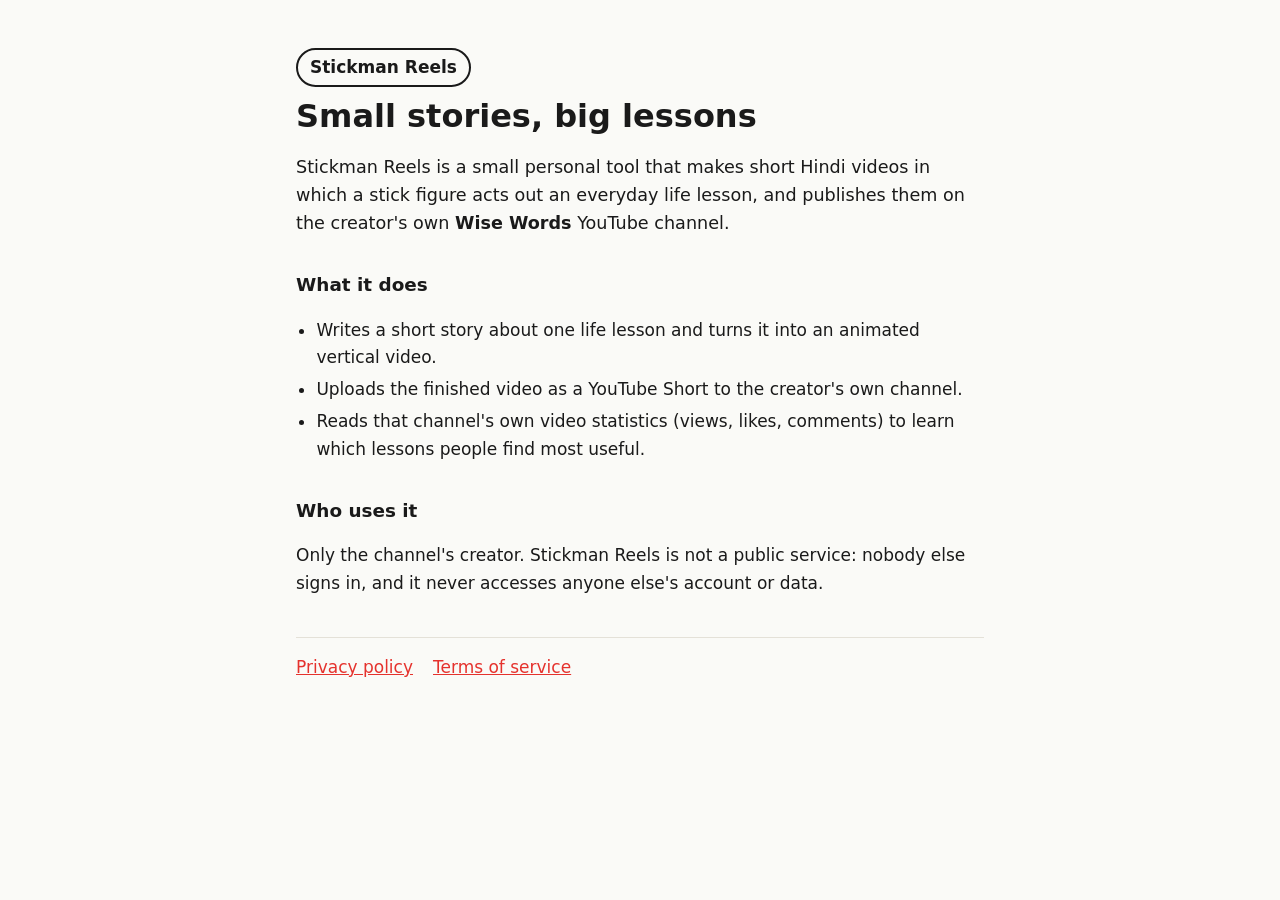
==== stickman-reels/index.html @ 9689e5ba "Add Stickman Reels home, privacy policy and terms pages For the Google OAuth consent screen of the S" ====
<!doctype html>
<html lang="en">
<head>
<meta charset="utf-8">
<meta name="viewport" content="width=device-width, initial-scale=1">
<title>Stickman Reels</title>
<meta name="description" content="Stickman Reels makes short Hindi life-lesson videos acted out by a stick figure, for the Wise Words YouTube channel.">
<link rel="stylesheet" href="style.css">
</head>
<body>
<main>
  <p class="badge">Stickman Reels</p>
  <h1>Small stories, big lessons</h1>
  <p class="lead">Stickman Reels is a small personal tool that makes short Hindi videos in which a stick figure acts out an everyday life lesson, and publishes them on the creator's own <strong>Wise Words</strong> YouTube channel.</p>

  <h2>What it does</h2>
  <ul>
    <li>Writes a short story about one life lesson and turns it into an animated vertical video.</li>
    <li>Uploads the finished video as a YouTube Short to the creator's own channel.</li>
    <li>Reads that channel's own video statistics (views, likes, comments) to learn which lessons people find most useful.</li>
  </ul>

  <h2>Who uses it</h2>
  <p>Only the channel's creator. Stickman Reels is not a public service: nobody else signs in, and it never accesses anyone else's account or data.</p>

  <nav>
    <a href="privacy.html">Privacy policy</a>
    <a href="terms.html">Terms of service</a>
  </nav>
</main>
</body>
</html>
---- stickman-reels/style.css ----
:root {
  --bg: #fafaf7;
  --fg: #1a1a1a;
  --muted: #6b6b6b;
  --accent: #e5322d;
  --card: #ffffff;
  --line: #e4e1d8;
}
@media (prefers-color-scheme: dark) {
  :root {
    --bg: #141414;
    --fg: #f1f1ee;
    --muted: #a5a5a0;
    --accent: #ff6b5f;
    --card: #1d1d1d;
    --line: #2f2f2f;
  }
}
* { box-sizing: border-box; }
body {
  margin: 0;
  background: var(--bg);
  color: var(--fg);
  font: 17px/1.6 system-ui, -apple-system, "Segoe UI", Roboto, sans-serif;
}
main { max-width: 720px; margin: 0 auto; padding: 48px 16px 64px; }
h1 { font-size: 2rem; line-height: 1.2; margin: 0.3em 0 0.4em; }
h2 { font-size: 1.15rem; margin: 1.8em 0 0.4em; }
a { color: var(--accent); }
code { font-size: 0.9em; background: var(--card); border: 1px solid var(--line); border-radius: 4px; padding: 1px 5px; }
ul { padding-left: 1.2em; }
li { margin: 0.3em 0; }
.badge { display: inline-block; margin: 0; padding: 4px 12px; border: 2px solid var(--fg); border-radius: 999px; font-weight: 700; }
.badge a { color: inherit; text-decoration: none; }
.lead { font-size: 1.1rem; }
.muted { color: var(--muted); margin-top: 0; }
nav { display: flex; gap: 20px; margin-top: 40px; padding-top: 16px; border-top: 1px solid var(--line); }
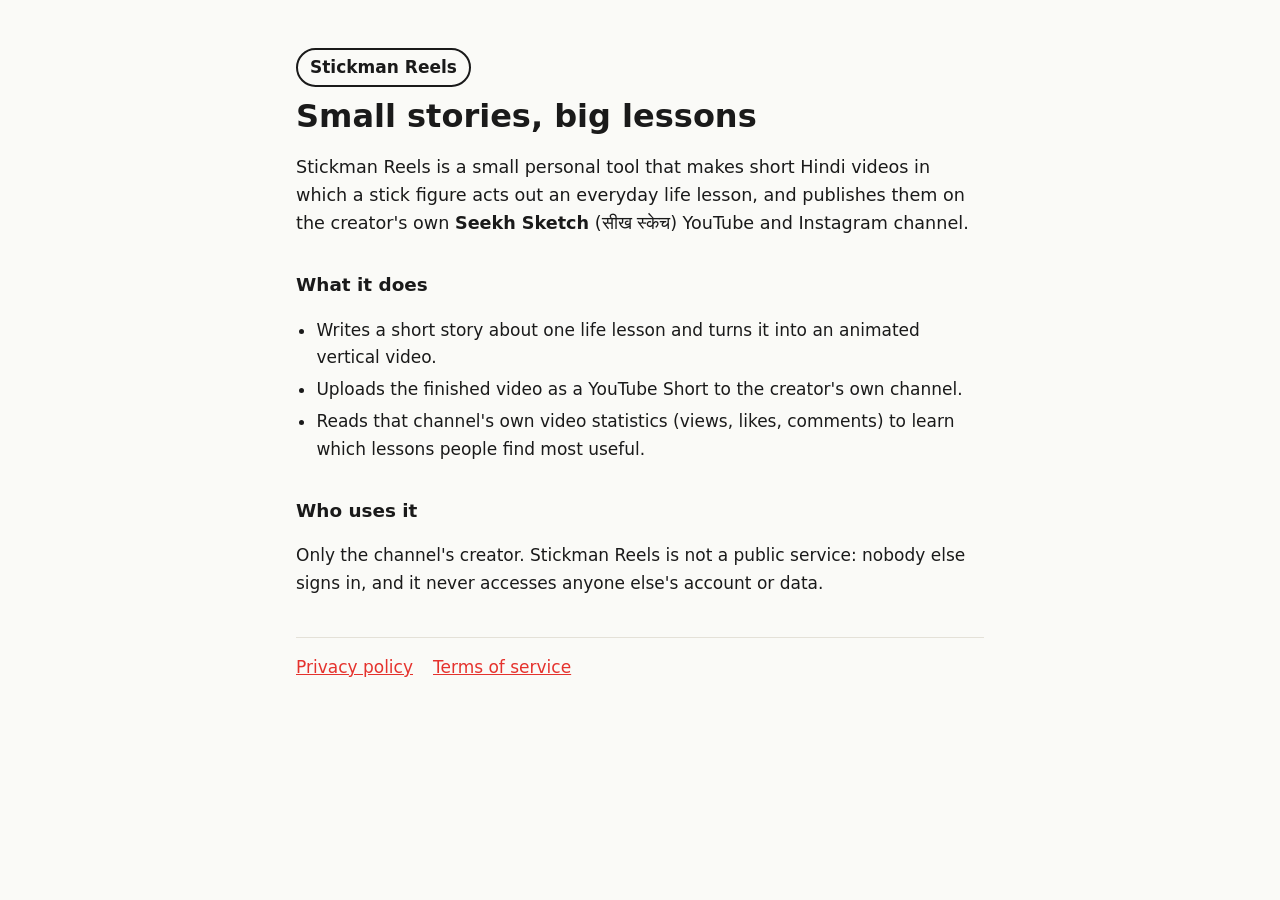
==== commit 7dc8b49b: "Stickman Reels pages: the channel is now Seekh Sketch Co-Authored-By: Claude Opus 5.5 <noreply@anthr" ====
--- a/stickman-reels/index.html
+++ b/stickman-reels/index.html
@@ -4,14 +4,14 @@
 <meta charset="utf-8">
 <meta name="viewport" content="width=device-width, initial-scale=1">
 <title>Stickman Reels</title>
-<meta name="description" content="Stickman Reels makes short Hindi life-lesson videos acted out by a stick figure, for the Wise Words YouTube channel.">
+<meta name="description" content="Stickman Reels makes short Hindi life-lesson videos acted out by a stick figure, for the Seekh Sketch YouTube channel.">
 <link rel="stylesheet" href="style.css">
 </head>
 <body>
 <main>
   <p class="badge">Stickman Reels</p>
   <h1>Small stories, big lessons</h1>
-  <p class="lead">Stickman Reels is a small personal tool that makes short Hindi videos in which a stick figure acts out an everyday life lesson, and publishes them on the creator's own <strong>Wise Words</strong> YouTube channel.</p>
+  <p class="lead">Stickman Reels is a small personal tool that makes short Hindi videos in which a stick figure acts out an everyday life lesson, and publishes them on the creator's own <strong>Seekh Sketch</strong> (सीख स्केच) YouTube and Instagram channel.</p>
 
   <h2>What it does</h2>
   <ul>
